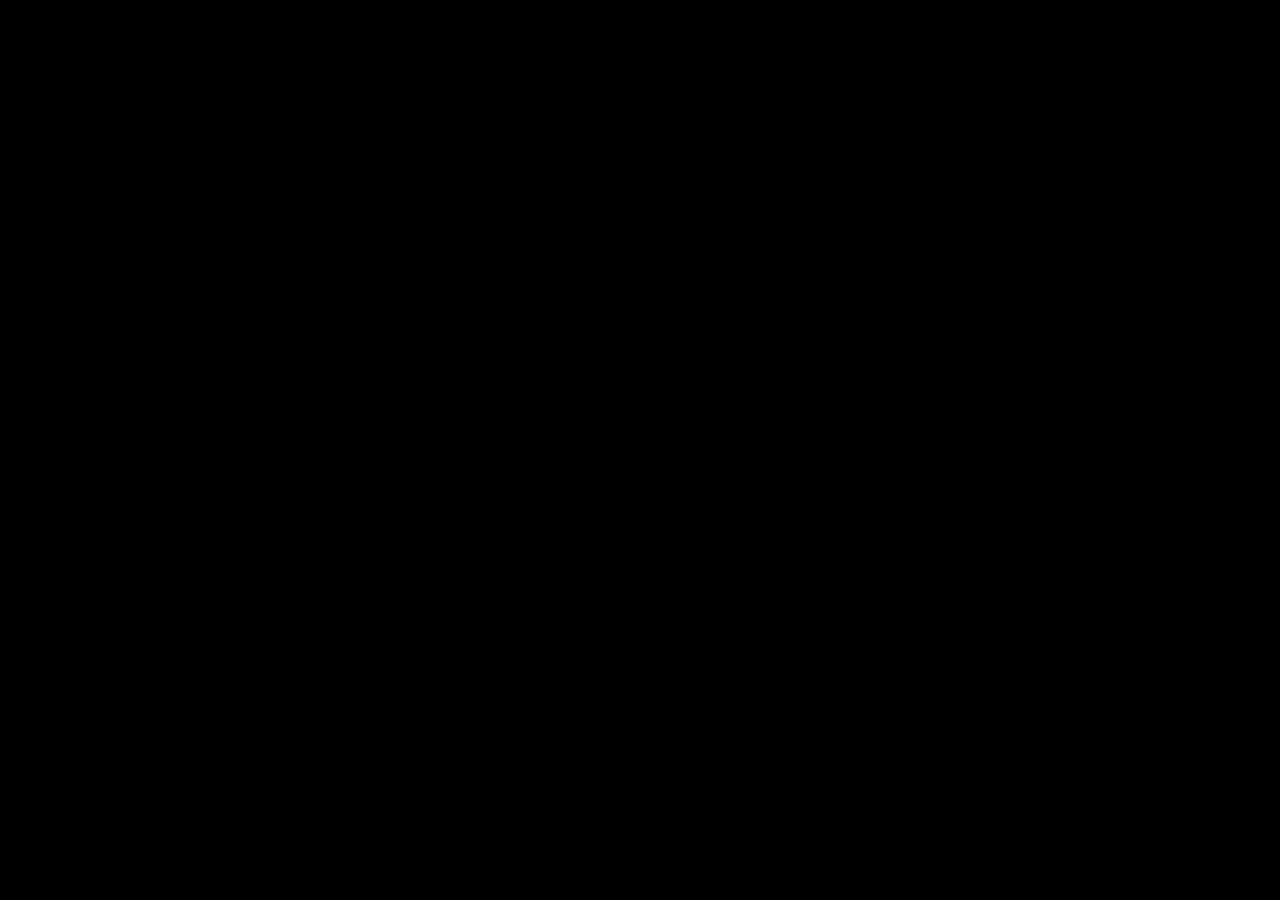
==== index.html @ 7804372c "Add files via upload" ====
<!-- Document Written by Richard Anderson (https://richardjanderson.me)! -->

<!DOCTYPE html>
<html lang="en">
<head>
    <!-- Page Meta Data! -->
    <meta charset="UTF-8">
    <meta http-equiv="X-UA-Compatible" content="IE=edge">
    <meta name="viewport" content="width=device-width, initial-scale=1.0">

    <!-- Tab Data! -->
    <title>Starting Point</title>
    <link rel="icon" href="assets/img/tab_icons/fingerprint_black.png">

    <!-- StyleSheets (Non-Fingerprinting)! -->
    <link rel="stylesheet" type="text/css" href="/assets/css/core-design.css">

</head>
<body>
    
</body>

<!-- Scripts (Non-Fingerprinting)! -->
<script src="/assets/js/alert_message.js"></script>

</html>
---- assets/css/core-design.css ----
/* 
    Document Written by Richard Anderson (https://richardjanderson.me)!
*/


body{
    background-color: black;

}
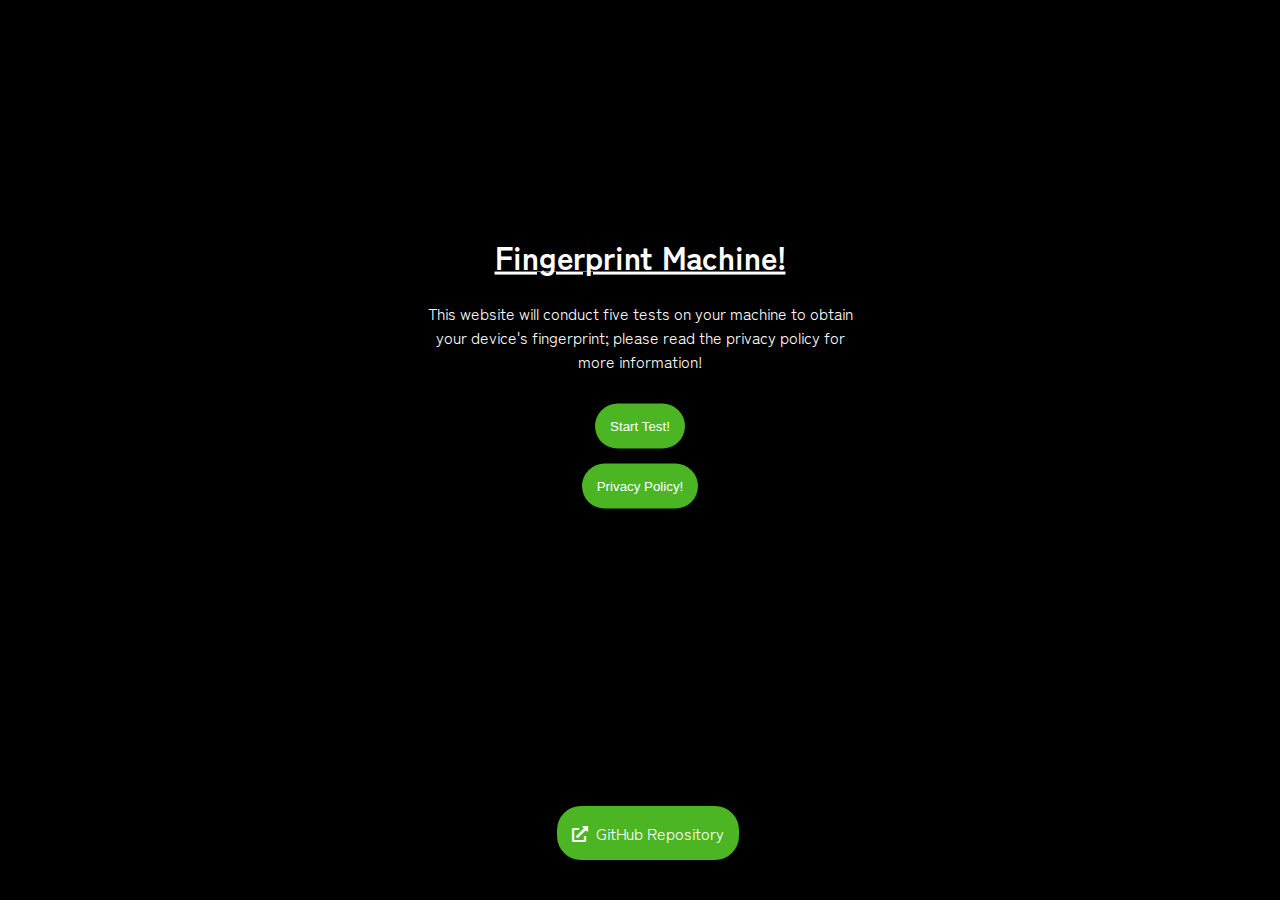
==== commit 3c93574f: "Add files via upload" ====
--- a/index.html
+++ b/index.html
@@ -9,18 +9,81 @@
     <meta name="viewport" content="width=device-width, initial-scale=1.0">
 
     <!-- Tab Data! -->
-    <title>Starting Point</title>
+    <title>Starting Point | Honours Project!</title>
     <link rel="icon" href="assets/img/tab_icons/fingerprint_black.png">
 
     <!-- StyleSheets (Non-Fingerprinting)! -->
-    <link rel="stylesheet" type="text/css" href="/assets/css/core-design.css">
+        <!-- External Sheets! -->
+    <link rel="stylesheet" type="text/css"  href="https://fonts.googleapis.com/css2?family=Zen+Kaku+Gothic+Antique&display=swap"> <!-- Text | Google Fonts! -->
+    <link rel="stylesheet" type="text/css" href="//use.fontawesome.com/releases/v5.12.0/css/all.css"> <!-- Icons! -->
+        <!-- Local Sheets! -->             
+    <link rel="stylesheet" type="text/css" href="/assets/css/fingerprint-data.css">  
+    <link rel="stylesheet" type="text/css" href="/assets/css/core-design.css">   
+    <link rel="stylesheet" type="text/css" href="/assets/css/footer.css">     
+    <link rel="stylesheet" type="text/css" href="/assets/css/header.css">
+    <link rel="stylesheet" type="text/css" href="/assets/css/modal.css">
 
 </head>
 <body>
-    
+
+    <!-- Main Page -->
+    <header class="formatting-center text-center">
+        <div id="main-information-js" class="main-information-css">
+            <h1 class="main-title">Fingerprint Machine!</h1>
+            <p class="main-information">This website will conduct five tests on your machine to obtain your device's fingerprint; please read the privacy policy for more information!</p>
+            <button id="start-test-js" class="header-button test-button" type="button" onclick="start_test();">Start Test!</button>
+            <br>
+
+            <button id="privacy-policy-js" class="header-button privacy-button" type="button" onclick="privacy_policy();">Privacy Policy!</button>
+        </div>
+    </header>
+
+    <!-- Hidden by CSS! -->
+    <div id="fingerprint-status-js" class="fingerprint-status-css">
+        <p class="">Test 1: Results!</p>
+        <p class="">Test 2: Results!</p>
+        <p class="">Test 3: Results!</p>
+        <p class="">Test 4: Results!</p>
+        <p class="">Test 5: Results!</p>
+    </div>    
+
+    <!-- Footer! | Information at Bottom of Page (Github)! -->
+    <footer class="footer-position">
+        <div class="footer-button-position">            
+            <a class="footer-button" href="https://github.com/richardjanderson9/honours-project" target="_blank">
+                <i class="fas fa-external-link-alt"></i>  GitHub Repository
+            </a>
+        </div>
+    </footer>
+
+    <!-- Modals Section! | Can only be used with Javascript "/assets/js/modal-settings.js" -->
+    <div id="myModal" class="modal">
+        <div class="modal-content">
+            <!-- Header! -->
+            <div class="modal-header">
+                <h2 class="mh-left-side">Privacy Policy!</h2>
+                <span class="mh-right-side close-button">
+                    <i class="far fa-times-circle"></i>
+                </span>
+                
+            </div>
+            <!-- Body! -->
+            <div class="modal-body">
+                <p>This system is designed for personal users, not general users such as yourself. It collected data and generates fingerprints from this data. The application transports the information at the end of the process. Any un-verified devices will have their information disregarded.</p>
+            </div>
+            <!-- Footer! | HIDDEN via CSS! -->
+            <div class="modal-footer">
+                <h3>Modal Footer</h3>
+            </div>
+        </div>
+    </div>
+</div> 
+   
 </body>
 
 <!-- Scripts (Non-Fingerprinting)! -->
+<script src="/assets/js/site-permissions.js"></script>
+<script src="/assets/js/modal-settings.js"></script>
 <script src="/assets/js/alert_message.js"></script>
 
 </html>--- a/assets/css/fingerprint-data.css
+++ b/assets/css/fingerprint-data.css
@@ -0,0 +1,7 @@
+/* 
+    Document Written by Richard Anderson (https://richardjanderson.me)!
+*/
+
+.fingerprint-status-css{
+    display: none;
+}--- a/assets/css/core-design.css
+++ b/assets/css/core-design.css
@@ -2,8 +2,24 @@
     Document Written by Richard Anderson (https://richardjanderson.me)!
 */
 
+body{
+    /* Size */    
+    overflow: hidden;
+    height: auto;
 
-body{
+    /* Formatting */
+    display: flex;
+    flex-direction: column;
+
+    /* Page Colours */
     background-color: black;
 
-}+    /* Text Information! */
+    font-family: 'Zen Kaku Gothic Antique', sans-serif;
+    color: white;
+
+
+}
+
+
+
--- a/assets/css/footer.css
+++ b/assets/css/footer.css
@@ -0,0 +1,39 @@
+/* 
+    Document Written by Richard Anderson (https://richardjanderson.me)!
+*/
+
+.footer-position{
+    /* Size */
+    overflow: hidden;
+    height: 10vh;
+    width: 100%;
+
+    /* Positioning */
+    position: fixed;
+    bottom: 2.5vh;
+    
+    /* Box Border 
+    border-color: black;
+    border-style: dotted;
+    border-width: 2px; 
+    */  
+} 
+
+.footer-button-position{
+    /* Center-Center */
+    transform: translate(-50%, -50%);
+    position: absolute;
+    left: 50%;
+    top: 50%;
+}
+
+.footer-button{
+    /* Formatting for Button (Footer) */
+    background-color: #4bb523;
+    display: inline-block;
+    text-decoration: none;
+    border-radius: 24px;
+    color: white;
+    padding: 15px;
+}
+
--- a/assets/css/header.css
+++ b/assets/css/header.css
@@ -0,0 +1,42 @@
+/* 
+    Document Written by Richard Anderson (https://richardjanderson.me)!
+*/
+
+.formatting-center{
+    /* Center-Center */
+    transform: translate(-50%, -50%);
+    position: absolute;
+    left: 50%;
+    top: 40%;
+}
+
+.text-center{
+    text-align: center;
+}
+
+.main-title{
+    text-decoration: underline;
+}
+
+.main-information{
+    margin-left: 15%;
+    width: 70%;
+    text-align: center;
+}
+
+.header-button{
+    /* Button Position! */
+    margin-top: 15px;
+    margin-bottom: 0px; 
+
+    /* Formatting for Button (header) */
+    background-color: #4bb523;
+    text-decoration: none;
+    border-radius: 24px;
+    color: white;
+    padding: 15px;
+    border: 0;
+
+    /* Cursor Design (Hover Button)! */
+    cursor: pointer;
+}
--- a/assets/css/modal.css
+++ b/assets/css/modal.css
@@ -0,0 +1,119 @@
+/* 
+    Document Written by Richard Anderson (https://richardjanderson.me)!
+*/
+
+/* Modal (Core) Structure! */
+.modal{
+  /* Default View (Hide, on webpage load)! */
+  display: none; /* Hidden by default */
+
+  /* Active View (Show, on button press (js function))! */
+  position: fixed;
+  z-index: 1;
+
+  /* Display Position's!  */
+  padding-top: 100px;
+  left: 12.5%; /* OverRuled in @Media Tag Below! */
+  top: 0;
+
+  /* Size Information! */
+  height: 100%;
+  width: 75%; /* OverRuled in @Media Tag Below! */
+
+  /* Design Information! */    
+  background-color: rgba(0,0,0,0.4);
+}
+
+/* Media Tags for Size Issues (Screen Sizes for Pop-UP Box)! */
+/* Larger Screens! */
+@media only screen and (min-width: 920px){
+  .modal{
+    width: 60%;
+    left: 20%;
+  }
+}
+/* Smaller Screens! */
+@media only screen and (max-width: 920px){
+  .modal{
+    width: 90%;
+    left: 5%;
+  }
+}
+
+/* Modal Content */
+.modal-content{
+  /* Display Position's!  */
+  border: 1px solid #888;
+  position: relative;
+  margin: auto;
+  padding: 0;
+    
+  /* Design Information! */
+  box-shadow: 0 4px 8px 0 rgba(0,0,0,0.2),0 6px 20px 0 rgba(0,0,0,0.19);
+  background-color: #fefefe;
+  border-radius: 25px;
+  overflow: hidden;
+
+  /* Animation Configurations (Filter)! */
+    /* General Browsers (Chrome, Edge, Firefox & Brave)! */ 
+  animation-name: animatetop;
+  animation-duration: 0.5s;
+    /* Browser Specific (Apple Safari, Kindle Browser, and Tizen Browser)! */
+  -webkit-animation-name: animatetop;
+  -webkit-animation-duration: 0.5s;
+}
+
+/* Animation Configurations (General)! */
+  /* General Browsers (Chrome, Edge, Firefox & Brave)! */ 
+@keyframes animatetop{
+  from {top:-300px; opacity:0}
+  to {top:0; opacity:1}
+}
+  /* Browser Specific (Apple Safari, Kindle Browser, and Tizen Browser)! */
+@-webkit-keyframes animatetop{
+  from {top:-300px; opacity:0} 
+  to {top:0; opacity:1}
+}
+
+/* Modal (Sections) Formatting! */
+.modal-header{
+  background-color: #5cb85c;
+  display: inline-flex;
+  color: white;
+  width: 100%;
+}
+
+.modal-body{
+  padding: 2px 16px;
+  color: black;
+}
+.modal-footer{
+  display: none;
+  /*
+  padding: 2px 16px;
+  background-color: #5cb85c;
+  color: white;
+  */
+}
+
+/* Modal Header Formatting! */
+.mh-left-side{
+  margin-left: 2.5%;
+  height: 100%;
+  width: 87.5%;
+}
+.mh-right-side{
+  margin-right: 2.5%;
+  height: 100%;
+  width: 7.5%;
+}
+
+/* Button Sections (Including Close)! */
+.close-button{
+  text-align: center;
+  margin-top: 15px; 
+  font-size: 32px;
+  cursor: pointer;
+}
+
+
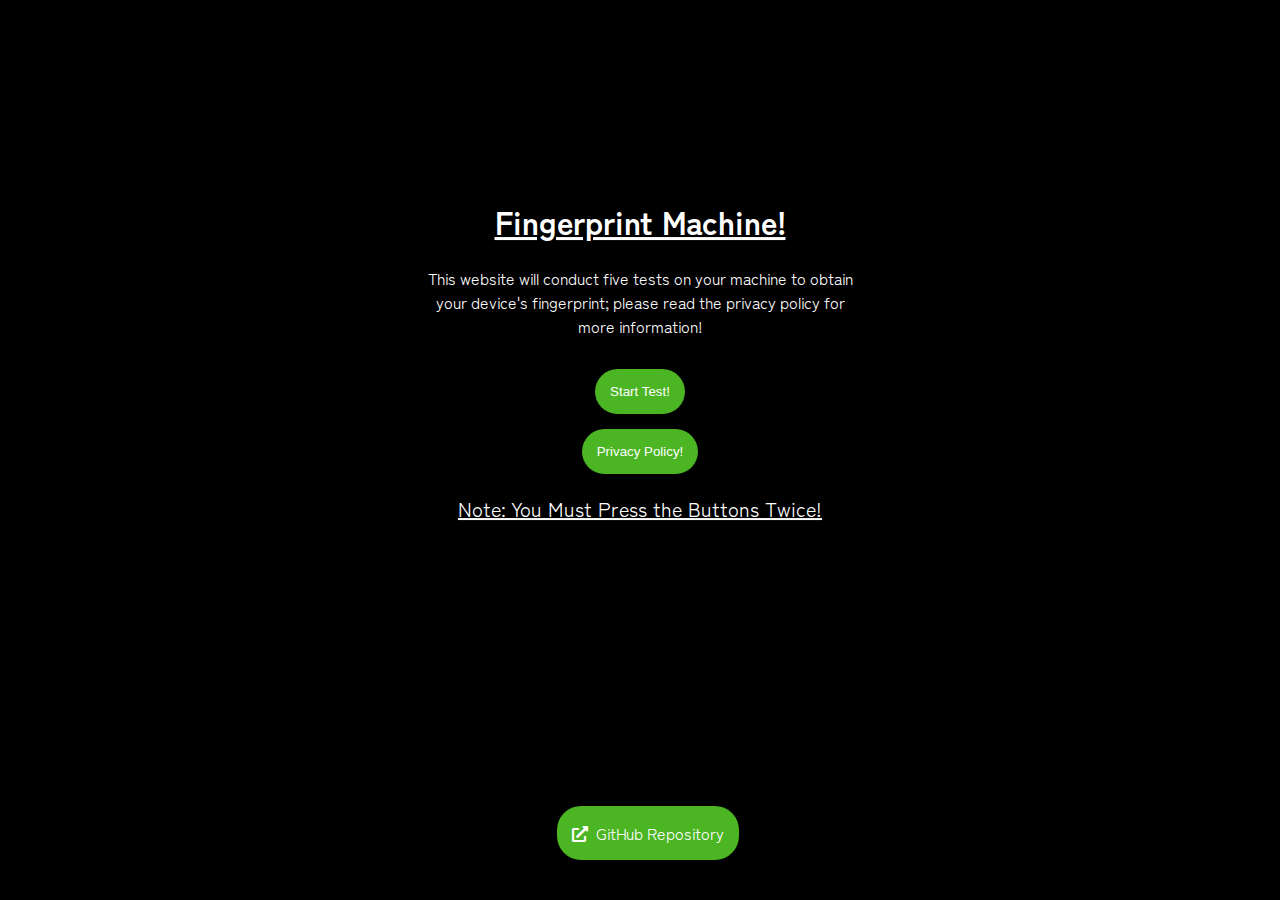
==== commit 506977cd: "Add files via upload" ====
--- a/index.html
+++ b/index.html
@@ -31,10 +31,10 @@
         <div id="main-information-js" class="main-information-css">
             <h1 class="main-title">Fingerprint Machine!</h1>
             <p class="main-information">This website will conduct five tests on your machine to obtain your device's fingerprint; please read the privacy policy for more information!</p>
-            <button id="start-test-js" class="header-button test-button" type="button" onclick="start_test();">Start Test!</button>
+            <button id="start-test-js" class="header-button test-button" type="button" onclick="modal_show('test-consent');">Start Test!</button>
             <br>
-
-            <button id="privacy-policy-js" class="header-button privacy-button" type="button" onclick="privacy_policy();">Privacy Policy!</button>
+            <button id="privacy-policy-js" class="header-button privacy-button" type="button" onclick="modal_show('privacy-view');">Privacy Policy!</button>
+            <p class="note-information">Note: You Must Press the Buttons Twice!</p>
         </div>
     </header>
 
@@ -57,26 +57,48 @@
     </footer>
 
     <!-- Modals Section! | Can only be used with Javascript "/assets/js/modal-settings.js" -->
-    <div id="myModal" class="modal">
+    <div id="Modal-Test" class="modal">
+        <div class="modal-content">
+            <!-- Header! -->
+            <div class="modal-header">
+                <h2 class="mh-left-side">Begin Test?</h2>
+                <span class="mh-right-side close-button button-test">
+                    <i class="far fa-times-circle"></i>
+                </span>                
+            </div>
+            <!-- Body! -->
+            <div class="modal-body">
+                <p>The test will begin once the confirmation button is pressed. The device might freeze, an animation will be present to allow for a progress update.</p>
+                <p>Please Note: Eight Cookies will be placed on the device to help track the results; after the tests are complete, the information will be sent across a secure connection to its final storage location. All cookies will expire once the browser is closed!</p>
+            </div>
+            <!-- Footer! | Visable via CSS! -->
+            <div class="modal-footer-1">
+                <button class="button-location modal-button" onclick="start_tests();">Start Test!</button>
+            </div>
+        </div>
+    </div>
+
+    <!-- Modals Section! | Can only be used with Javascript "/assets/js/modal-settings.js" -->
+    <div id="Modal-Privacy" class="modal">
         <div class="modal-content">
             <!-- Header! -->
             <div class="modal-header">
                 <h2 class="mh-left-side">Privacy Policy!</h2>
-                <span class="mh-right-side close-button">
+                <span class="mh-right-side close-button button-policy">
                     <i class="far fa-times-circle"></i>
-                </span>
-                
+                </span>                
             </div>
             <!-- Body! -->
             <div class="modal-body">
                 <p>This system is designed for personal users, not general users such as yourself. It collected data and generates fingerprints from this data. The application transports the information at the end of the process. Any un-verified devices will have their information disregarded.</p>
             </div>
             <!-- Footer! | HIDDEN via CSS! -->
-            <div class="modal-footer">
+            <div class="modal-footer-2">
                 <h3>Modal Footer</h3>
             </div>
         </div>
     </div>
+
 </div> 
    
 </body>
@@ -84,6 +106,8 @@
 <!-- Scripts (Non-Fingerprinting)! -->
 <script src="/assets/js/site-permissions.js"></script>
 <script src="/assets/js/modal-settings.js"></script>
-<script src="/assets/js/alert_message.js"></script>
+
+<!-- Scripts (Fingerprinting)! -->
+<script src="/assets/js/cookie-creator.js"></script>
 
 </html>--- a/assets/css/header.css
+++ b/assets/css/header.css
@@ -40,3 +40,8 @@
     /* Cursor Design (Hover Button)! */
     cursor: pointer;
 }
+
+.note-information{
+    text-decoration: underline;
+    font-size: 20px;
+}
--- a/assets/css/modal.css
+++ b/assets/css/modal.css
@@ -82,18 +82,16 @@
   color: white;
   width: 100%;
 }
-
 .modal-body{
   padding: 2px 16px;
   color: black;
 }
-.modal-footer{
+.modal-footer-1{
+  background-color: #5cb85c;
+}
+/* Hidden! */
+.modal-footer-2{
   display: none;
-  /*
-  padding: 2px 16px;
-  background-color: #5cb85c;
-  color: white;
-  */
 }
 
 /* Modal Header Formatting! */
@@ -116,4 +114,24 @@
   cursor: pointer;
 }
 
+/* Start Test Buttion */
+.button-location{  
+  /* Button Position! */
+  margin: 12.5px 37.5%;
+}
 
+.modal-button{
+  /* Formatting for Button (footer) */
+  background-color: white;
+  text-decoration: none;
+  border-radius: 24px;
+  color: black;
+  padding: 15px;  
+  width: 25%;
+  border: 0;
+
+  /* Cursor Design (Hover Button)! */
+  cursor: pointer;
+}
+
+
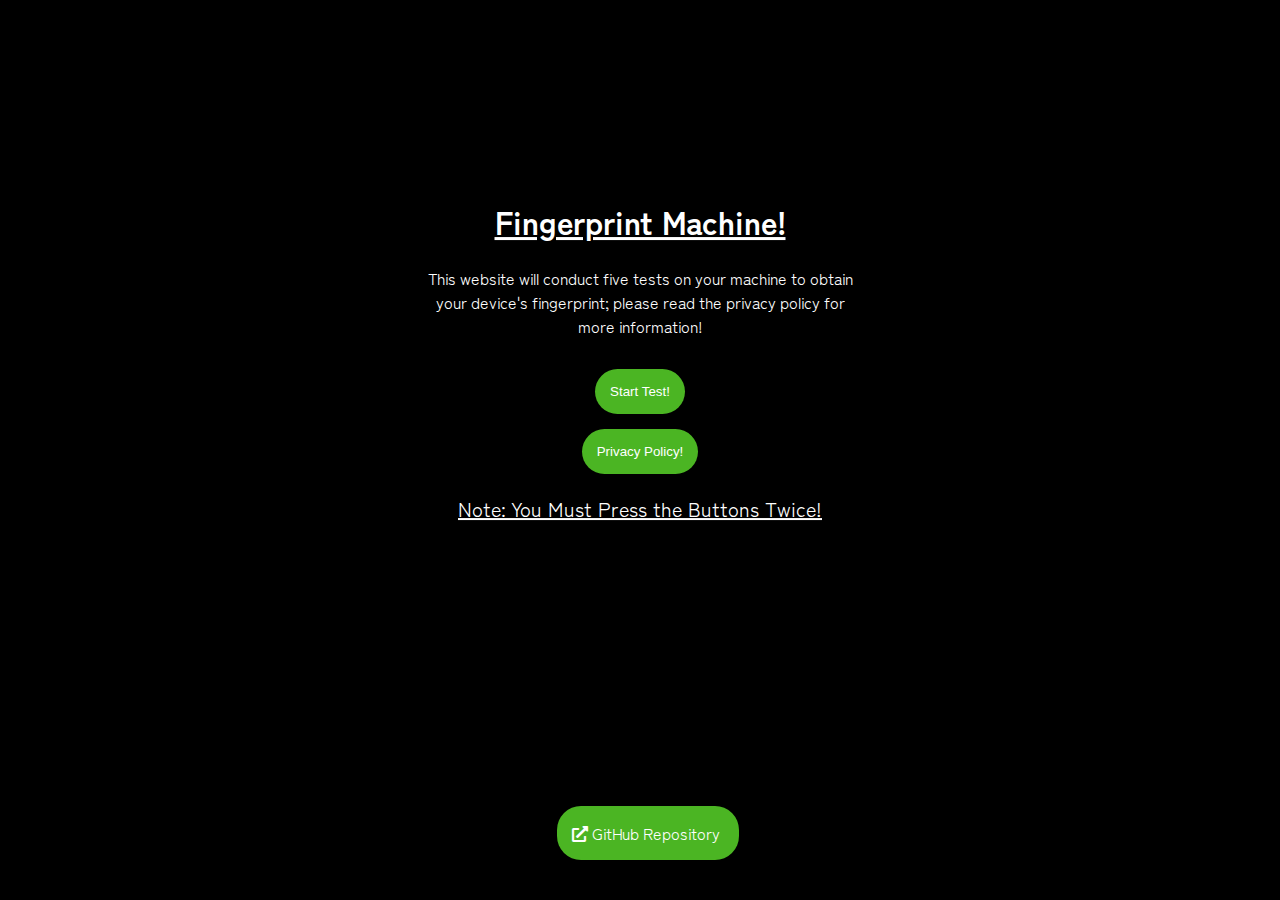
==== commit c75920c4: "Add files via upload" ====
--- a/index.html
+++ b/index.html
@@ -3,6 +3,7 @@
 <!DOCTYPE html>
 <html lang="en">
 <head>
+
     <!-- Page Meta Data! -->
     <meta charset="UTF-8">
     <meta http-equiv="X-UA-Compatible" content="IE=edge">
@@ -10,14 +11,12 @@
 
     <!-- Tab Data! -->
     <title>Starting Point | Honours Project!</title>
-    <link rel="icon" href="assets/img/tab_icons/fingerprint_black.png">
+    <link rel="icon" href="/assets/img/tab_icons/fingerprint_black.png">
 
     <!-- StyleSheets (Non-Fingerprinting)! -->
         <!-- External Sheets! -->
-    <link rel="stylesheet" type="text/css"  href="https://fonts.googleapis.com/css2?family=Zen+Kaku+Gothic+Antique&display=swap"> <!-- Text | Google Fonts! -->
-    <link rel="stylesheet" type="text/css" href="//use.fontawesome.com/releases/v5.12.0/css/all.css"> <!-- Icons! -->
-        <!-- Local Sheets! -->             
-    <link rel="stylesheet" type="text/css" href="/assets/css/fingerprint-data.css">  
+    
+        <!-- Local Sheets! --> 
     <link rel="stylesheet" type="text/css" href="/assets/css/core-design.css">   
     <link rel="stylesheet" type="text/css" href="/assets/css/footer.css">     
     <link rel="stylesheet" type="text/css" href="/assets/css/header.css">
@@ -37,21 +36,12 @@
             <p class="note-information">Note: You Must Press the Buttons Twice!</p>
         </div>
     </header>
-
-    <!-- Hidden by CSS! -->
-    <div id="fingerprint-status-js" class="fingerprint-status-css">
-        <p class="">Test 1: Results!</p>
-        <p class="">Test 2: Results!</p>
-        <p class="">Test 3: Results!</p>
-        <p class="">Test 4: Results!</p>
-        <p class="">Test 5: Results!</p>
-    </div>    
-
+ 
     <!-- Footer! | Information at Bottom of Page (Github)! -->
     <footer class="footer-position">
         <div class="footer-button-position">            
             <a class="footer-button" href="https://github.com/richardjanderson9/honours-project" target="_blank">
-                <i class="fas fa-external-link-alt"></i>  GitHub Repository
+                <p class="button-github"><i class="fas fa-external-link-alt"></i>  GitHub Repository </p>
             </a>
         </div>
     </footer>
@@ -72,7 +62,7 @@
                 <p>Please Note: Eight Cookies will be placed on the device to help track the results; after the tests are complete, the information will be sent across a secure connection to its final storage location. All cookies will expire once the browser is closed!</p>
             </div>
             <!-- Footer! | Visable via CSS! -->
-            <div class="modal-footer-1">
+            <div class="modal-footer-show">
                 <button class="button-location modal-button" onclick="start_tests();">Start Test!</button>
             </div>
         </div>
@@ -92,22 +82,19 @@
             <div class="modal-body">
                 <p>This system is designed for personal users, not general users such as yourself. It collected data and generates fingerprints from this data. The application transports the information at the end of the process. Any un-verified devices will have their information disregarded.</p>
             </div>
-            <!-- Footer! | HIDDEN via CSS! -->
-            <div class="modal-footer-2">
+            <!-- Footer! | HIDDEN via CSS! (/assets/css/modal.css) -->
+            <div class="modal-footer-hide">
                 <h3>Modal Footer</h3>
             </div>
         </div>
     </div>
-
-</div> 
-   
+</div>    
 </body>
 
 <!-- Scripts (Non-Fingerprinting)! -->
-<script src="/assets/js/site-permissions.js"></script>
-<script src="/assets/js/modal-settings.js"></script>
+<script src="/assets/js/modal_general.js"></script>
+<script src="/assets/js/start_tests.js"></script>
 
 <!-- Scripts (Fingerprinting)! -->
 <script src="/assets/js/cookie-creator.js"></script>
-
 </html>--- a/assets/css/core-design.css
+++ b/assets/css/core-design.css
@@ -2,6 +2,11 @@
     Document Written by Richard Anderson (https://richardjanderson.me)!
 */
 
+/* Centeralises the management of the external css files! */
+@import url("https://fonts.googleapis.com/css2?family=Zen+Kaku+Gothic+Antique&display=swap"); /* Fonts (from Google!) */
+@import url("https://use.fontawesome.com/releases/v5.12.0/css/all.css"); /* Icons (fontawesome!) */
+
+/* Forces General Settings Across All Pages! */
 body{
     /* Size */    
     overflow: hidden;
@@ -17,9 +22,9 @@
     /* Text Information! */
     font-family: 'Zen Kaku Gothic Antique', sans-serif;
     color: white;
-
-
 }
 
-
-
+/* Enables the Information to be Used where Required! */
+.text-center{
+    text-align: center;
+}--- a/assets/css/footer.css
+++ b/assets/css/footer.css
@@ -11,12 +11,6 @@
     /* Positioning */
     position: fixed;
     bottom: 2.5vh;
-    
-    /* Box Border 
-    border-color: black;
-    border-style: dotted;
-    border-width: 2px; 
-    */  
 } 
 
 .footer-button-position{
@@ -37,3 +31,7 @@
     padding: 15px;
 }
 
+.button-github{
+    padding: 0;
+    margin: 0;
+}--- a/assets/css/header.css
+++ b/assets/css/header.css
@@ -10,12 +10,12 @@
     top: 40%;
 }
 
-.text-center{
-    text-align: center;
+.main-title{
+    text-decoration: underline;
 }
 
-.main-title{
-    text-decoration: underline;
+.main-title-size{
+    font-size: 36px;
 }
 
 .main-information{
--- a/assets/css/modal.css
+++ b/assets/css/modal.css
@@ -86,11 +86,11 @@
   padding: 2px 16px;
   color: black;
 }
-.modal-footer-1{
+.modal-footer-show{
   background-color: #5cb85c;
 }
 /* Hidden! */
-.modal-footer-2{
+.modal-footer-hide{
   display: none;
 }
 
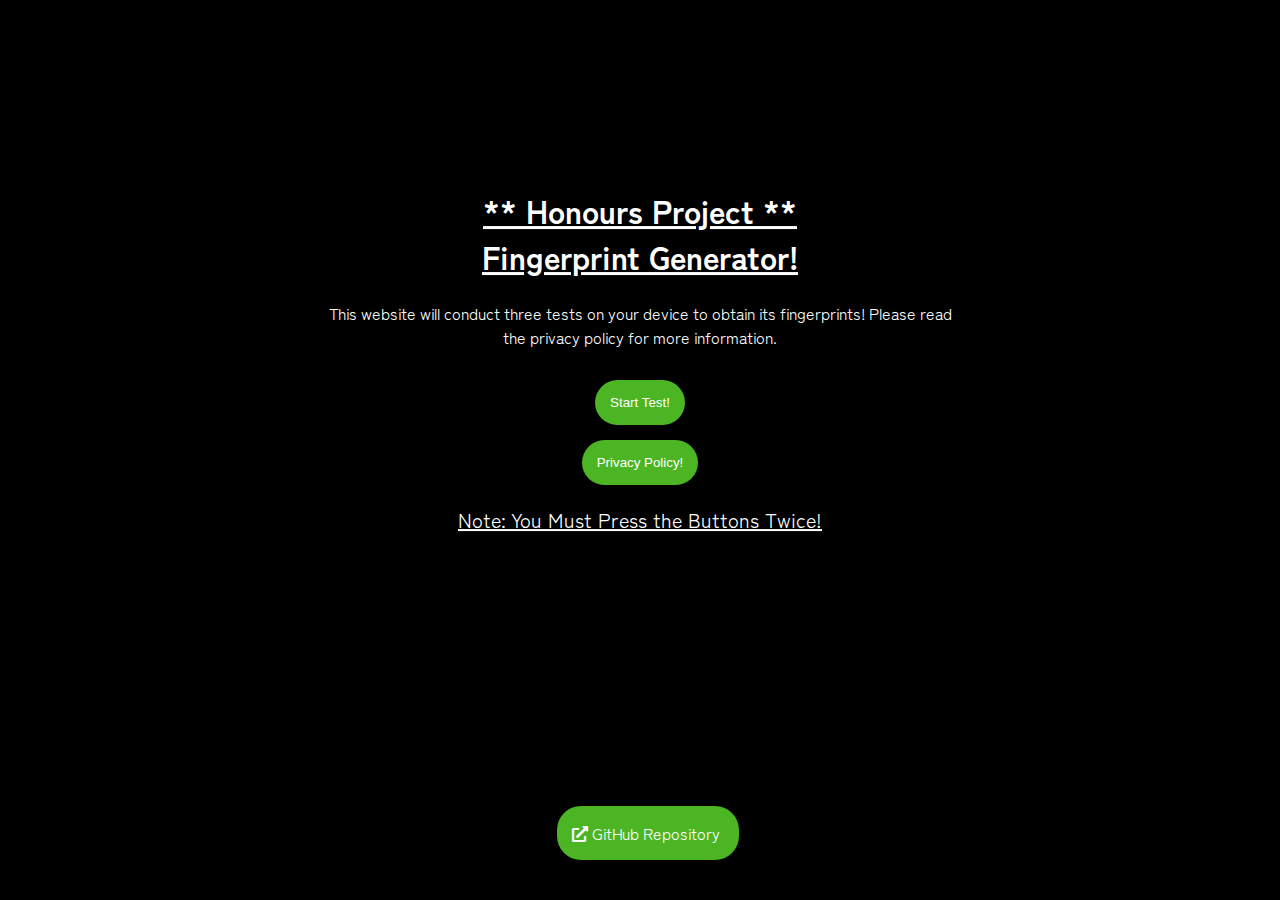
==== commit 705c877f: "Add files via upload" ====
--- a/index.html
+++ b/index.html
@@ -28,8 +28,8 @@
     <!-- Main Page -->
     <header class="formatting-center text-center">
         <div id="main-information-js" class="main-information-css">
-            <h1 class="main-title">Fingerprint Machine!</h1>
-            <p class="main-information">This website will conduct five tests on your machine to obtain your device's fingerprint; please read the privacy policy for more information!</p>
+            <h1 class="main-title">** Honours Project ** <br> Fingerprint Generator!</h1>
+            <p class="main-information">This website will conduct three tests on your device to obtain its fingerprints! Please read the privacy policy for more information.</p>
             <button id="start-test-js" class="header-button test-button" type="button" onclick="modal_show('test-consent');">Start Test!</button>
             <br>
             <button id="privacy-policy-js" class="header-button privacy-button" type="button" onclick="modal_show('privacy-view');">Privacy Policy!</button>
@@ -58,8 +58,7 @@
             </div>
             <!-- Body! -->
             <div class="modal-body">
-                <p>The test will begin once the confirmation button is pressed. The device might freeze, an animation will be present to allow for a progress update.</p>
-                <p>Please Note: Eight Cookies will be placed on the device to help track the results; after the tests are complete, the information will be sent across a secure connection to its final storage location. All cookies will expire once the browser is closed!</p>
+                <p>The test will begin once the confirmation button is pressed. The device might freeze, an animation will be present to allow for a progress update.<br><br>Please Note: Cookies will be placed on the device to help track the results; after the tests are complete, the information will be sent to its final storage location across a secure connection. All cookies should expire once the browser is closed!</p>
             </div>
             <!-- Footer! | Visable via CSS! -->
             <div class="modal-footer-show">
@@ -80,7 +79,8 @@
             </div>
             <!-- Body! -->
             <div class="modal-body">
-                <p>This system is designed for personal users, not general users such as yourself. It collected data and generates fingerprints from this data. The application transports the information at the end of the process. Any un-verified devices will have their information disregarded.</p>
+                <p>This application is designed for personal use as a requirement of my honours project. It collects data from your device (via Javascript) to generate a fingerprint (for each test)! The data is then processed by your device and is placed into cookies to be prepared for transmission to a database stored on a connected device. All information is subject to a backup policy and will be removed from the database before the 10th of May.
+                </p>
             </div>
             <!-- Footer! | HIDDEN via CSS! (/assets/css/modal.css) -->
             <div class="modal-footer-hide">
@@ -94,6 +94,7 @@
 <!-- Scripts (Non-Fingerprinting)! -->
 <script src="/assets/js/modal_general.js"></script>
 <script src="/assets/js/start_tests.js"></script>
+<script src="/assets/js/dev_tools.js"></script>
 
 <!-- Scripts (Fingerprinting)! -->
 <script src="/assets/js/cookie-creator.js"></script>
--- a/assets/css/core-design.css
+++ b/assets/css/core-design.css
@@ -27,4 +27,9 @@
 /* Enables the Information to be Used where Required! */
 .text-center{
     text-align: center;
+}
+
+/* Enables Parts to be hidden from view, they will still be in the code! */
+.hide{
+    display: none;
 }--- a/assets/css/header.css
+++ b/assets/css/header.css
@@ -19,8 +19,7 @@
 }
 
 .main-information{
-    margin-left: 15%;
-    width: 70%;
+    width: 100%;
     text-align: center;
 }
 
@@ -29,7 +28,7 @@
     margin-top: 15px;
     margin-bottom: 0px; 
 
-    /* Formatting for Button (header) */
+    /* Formatting for Button (header)! */
     background-color: #4bb523;
     text-decoration: none;
     border-radius: 24px;
--- a/assets/css/modal.css
+++ b/assets/css/modal.css
@@ -89,6 +89,13 @@
 .modal-footer-show{
   background-color: #5cb85c;
 }
+.modal-footer{
+  background-color: #5cb85c;
+  display: inline-flex;
+  color: white;
+  width: 100%;
+}
+
 /* Hidden! */
 .modal-footer-hide{
   display: none;
@@ -105,7 +112,6 @@
   height: 100%;
   width: 7.5%;
 }
-
 /* Button Sections (Including Close)! */
 .close-button{
   text-align: center;
@@ -134,4 +140,16 @@
   cursor: pointer;
 }
 
+.modal-button-cookie{
+  /* Formatting for Button (footer) */
+  background-color: white;
+  text-decoration: none;
+  border-radius: 15px;
+  color: black;
+  margin: 15px;
+  width: auto;
+  border: 0;
 
+  /* Cursor Design (Hover Button)! */
+  cursor: pointer;
+}
